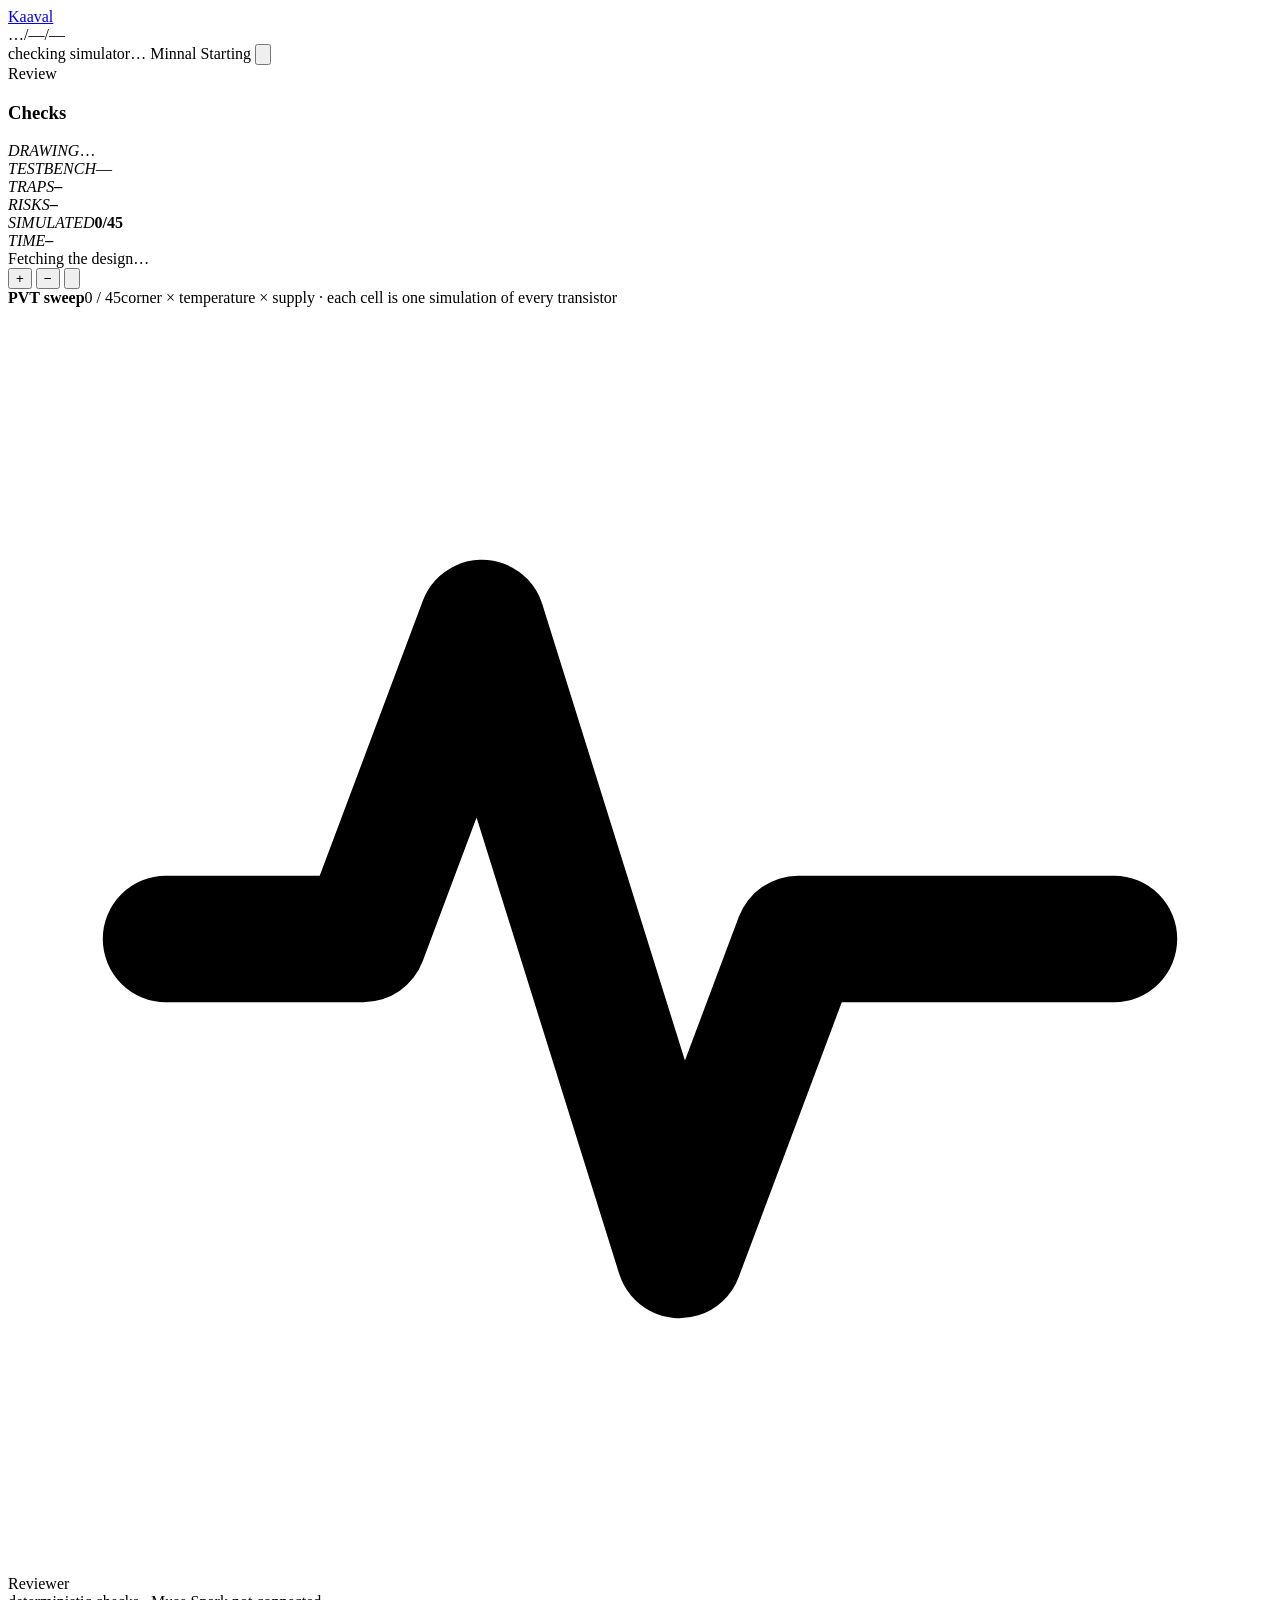
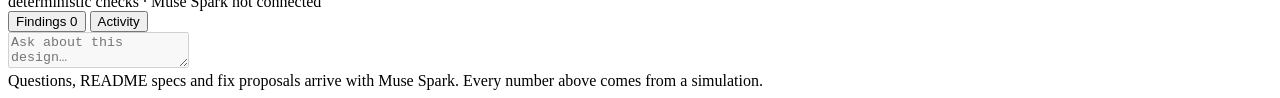
==== app/static/bench.html @ a88e6e8b "Kaaval: analog blocks reviewed in their chip context" ====
<!doctype html>
<html lang="en">
<head>
<meta charset="utf-8">
<meta name="viewport" content="width=device-width,initial-scale=1,viewport-fit=cover">
<title>Review · Kaaval</title>
<link rel="preconnect" href="https://fonts.googleapis.com"><link rel="preconnect" href="https://fonts.gstatic.com" crossorigin>
<link href="https://fonts.googleapis.com/css2?family=Archivo:wght@600;700;800&family=Inter+Tight:wght@400;500;600&family=JetBrains+Mono:wght@400;500&display=swap" rel="stylesheet">
<link rel="stylesheet" href="/static/kaaval.css">
<script>try{const t=localStorage.getItem('kv-theme');if(t)document.documentElement.dataset.theme=t}catch(e){}</script>
</head>
<body>
<header class="top">
  <a class="mark k-mark" href="/" aria-label="Kaaval home">Kaaval<i></i></a>
  <nav class="crumbs" aria-label="what is being reviewed"><span id="c-src">…</span><span class="sep">/</span><span class="mono" id="c-sha">—</span><span class="sep">/</span><span class="mono" id="c-tb">—</span></nav>
  <div class="sp"></div>
  <span class="chip" id="simchip" title="Checking the simulator and process kit…"><span class="d"></span><span class="t">checking simulator…</span></span>
  <span class="chip" id="minnal"><span class="d"></span>Minnal</span>
  <span class="chip live" id="state"><span class="d"></span>Starting</span>
  <button class="btn icon" id="theme" type="button" aria-label="Switch light or dark theme"><svg viewBox="0 0 16 16" aria-hidden="true"><circle cx="8" cy="8" r="5.75" fill="none" stroke="currentColor" stroke-width="1.5"/><path d="M8 2.25a5.75 5.75 0 0 1 0 11.5z" fill="currentColor"/></svg></button>
</header>
<main class="bench">
  <aside class="pane" aria-label="Review progress and checks">
    <div class="pane-h">Review<span class="sp"></span><span class="num" id="elapsed"></span></div>
    <div class="scroll">
      <ol class="steps" id="steps"></ol>
      <div class="fam"><h3>Checks</h3><div id="fams"></div></div>
    </div>
  </aside>
  <section class="pane center" aria-label="Circuit and PVT sweep">
    <div class="tbar mono" id="tbar" aria-label="Title block">
      <div class="tb-d"><i>DRAWING</i><span id="tb-dut">…</span></div>
      <div><i>TESTBENCH</i><span id="tb-tb">—</span></div>
      <div class="r"><i>TRAPS</i><b id="tb-traps">–</b></div>
      <div class="r"><i>RISKS</i><b id="tb-risks">–</b></div>
      <div class="r"><i>SIMULATED</i><b id="tb-sims">0/45</b></div>
      <div class="r"><i>TIME</i><b id="tb-time">–</b></div>
    </div>
    <div class="canvas" id="canvas">
      <div class="stage" id="stage"></div>
      <div class="empty-canvas" id="cv-empty"><div><div class="spin"></div><span id="cv-msg">Fetching the design…</span></div></div>
      <div class="hud"><div class="label" id="cv-label" hidden></div>
        <div class="tools"><button class="btn icon" id="zin" type="button" aria-label="Zoom in">+</button>
          <button class="btn icon" id="zout" type="button" aria-label="Zoom out">−</button>
          <button class="btn icon" id="zfit" type="button" aria-label="Fit to view"><svg viewBox="0 0 16 16" aria-hidden="true"><path d="M2.5 6V2.5H6M10 2.5h3.5V6M13.5 10v3.5H10M6 13.5H2.5V10" fill="none" stroke="currentColor" stroke-width="1.5" stroke-linecap="round" stroke-linejoin="round"/></svg></button></div></div>
      
      <div class="legend" id="legend" hidden><span><i style="background:var(--ok)"></i>keeps margin</span><span><i style="background:var(--near)"></i>under 100 mV</span><span><i style="background:var(--fail)"></i>falls into triode</span><span><i style="background:var(--idle)"></i>not in saturation by design</span></div>
    </div>
    <div class="pvt" aria-label="Process, temperature and supply sweep">
      <div class="pvt-h"><b>PVT sweep</b><span class="n num" id="pvt-n">0 / 45</span><span class="hint">corner × temperature × supply · each cell is one simulation of every transistor</span></div>
      <div class="matrix" id="matrix"></div>
    </div>
    <div class="evid" id="evid" hidden aria-label="Evidence for the selected finding">
      <div class="evid-h"><b id="ev-title">Evidence</b><span class="hint" id="ev-hint"></span><button class="btn icon" id="ev-x" type="button" aria-label="Close evidence">×</button></div>
      <div class="evid-b"><div class="ev-lat" id="ev-lat"></div><div class="ev-plot"><canvas id="ev-cv"></canvas><div class="ev-read mono" id="ev-read"></div></div></div>
    </div>
  </section>
  <aside class="pane dock" aria-label="Reviewer">
    <div class="who"><div class="avatar"><svg viewBox="0 0 16 16" aria-hidden="true"><path d="M2 8h2.5l1.5-4 2.5 8 1.5-4H14" fill="none" stroke="currentColor" stroke-width="1.6" stroke-linecap="round" stroke-linejoin="round"/></svg></div>
      <div><div class="nm">Reviewer</div><div class="st" id="who-st">deterministic checks · Muse Spark not connected</div></div></div>
    <div class="tabs" role="tablist"><button role="tab" id="tab-f" aria-selected="false">Findings <span class="num" id="tab-fn">0</span></button>
      <button role="tab" id="tab-a" aria-selected="true">Activity</button></div>
    <div class="scroll"><div class="feed" id="flist" hidden></div><div class="feed" id="feed" aria-live="polite"></div></div>
    <div class="composer"><div class="box"><textarea id="ask" disabled placeholder="Ask about this design…"></textarea></div>
      <div class="note">Questions, README specs and fix proposals arrive with Muse Spark. Every number above comes from a simulation.</div></div>
  </aside>
</main>
<div class="tip" id="tip"></div>
<script src="https://cdnjs.cloudflare.com/ajax/libs/gsap/3.12.5/gsap.min.js"></script>
<script src="/static/bench.js"></script>
</body>
</html>
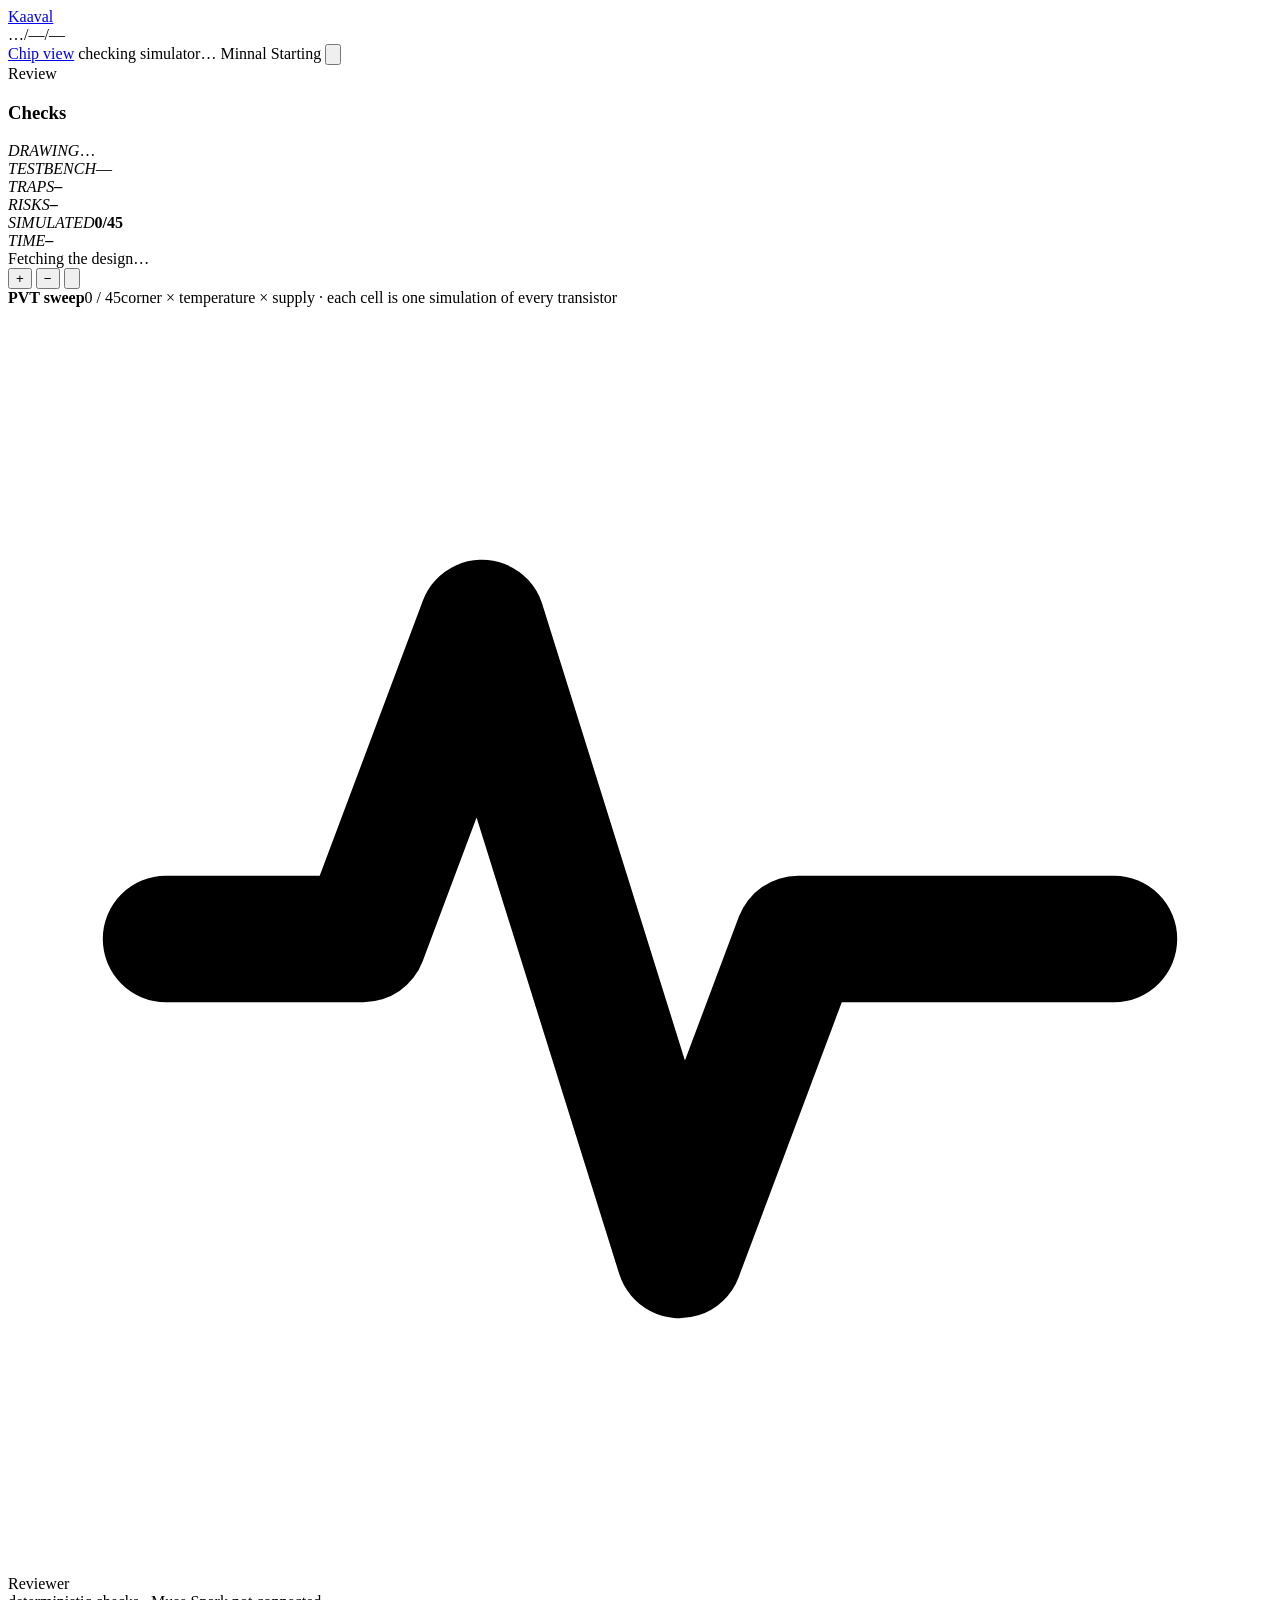
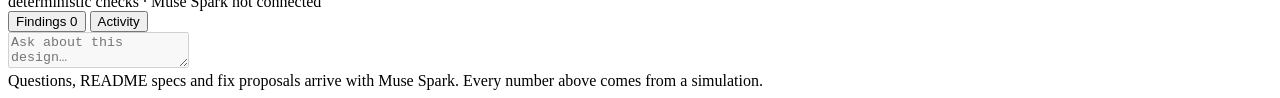
==== commit 7e0d5f44: "Kaaval Zoom; Silicon Twin wording" ====
--- a/app/static/bench.html
+++ b/app/static/bench.html
@@ -14,6 +14,7 @@
   <a class="mark k-mark" href="/" aria-label="Kaaval home">Kaaval<i></i></a>
   <nav class="crumbs" aria-label="what is being reviewed"><span id="c-src">…</span><span class="sep">/</span><span class="mono" id="c-sha">—</span><span class="sep">/</span><span class="mono" id="c-tb">—</span></nav>
   <div class="sp"></div>
+  <a class="btn" id="zoom" href="#" title="The whole tile: rails, pads and blocks, down to each block's schematic">Chip view</a>
   <span class="chip" id="simchip" title="Checking the simulator and process kit…"><span class="d"></span><span class="t">checking simulator…</span></span>
   <span class="chip" id="minnal"><span class="d"></span>Minnal</span>
   <span class="chip live" id="state"><span class="d"></span>Starting</span>
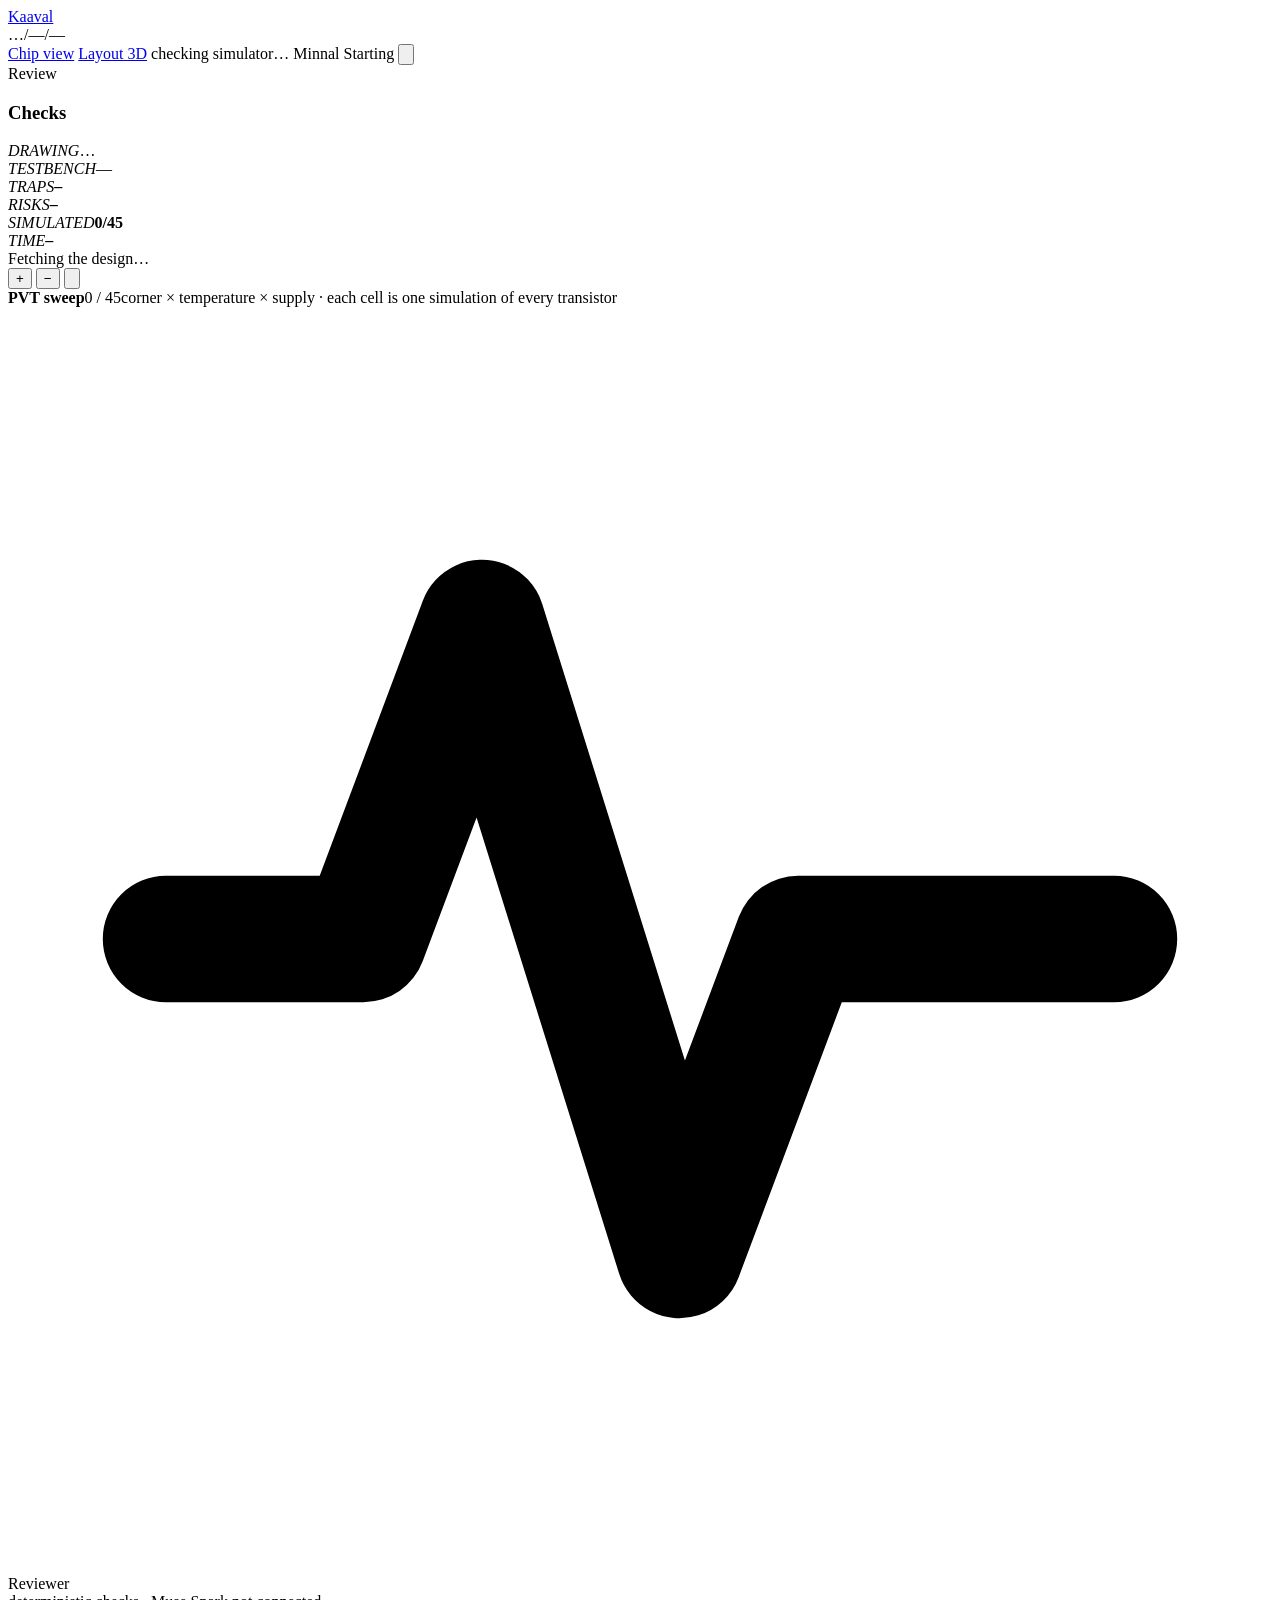
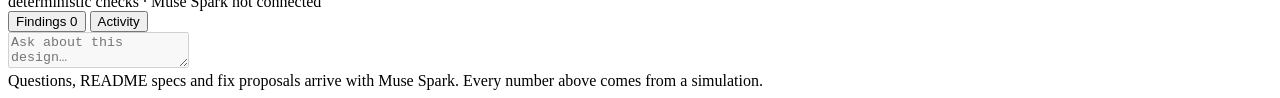
==== commit 10083873: "Sync from development" ====
--- a/app/static/bench.html
+++ b/app/static/bench.html
@@ -15,6 +15,7 @@
   <nav class="crumbs" aria-label="what is being reviewed"><span id="c-src">…</span><span class="sep">/</span><span class="mono" id="c-sha">—</span><span class="sep">/</span><span class="mono" id="c-tb">—</span></nav>
   <div class="sp"></div>
   <a class="btn" id="zoom" href="#" title="The whole tile: rails, pads and blocks, down to each block's schematic">Chip view</a>
+  <a class="btn" id="l3d" href="#" title="The committed layout as stacked 3D layers">Layout 3D</a>
   <span class="chip" id="simchip" title="Checking the simulator and process kit…"><span class="d"></span><span class="t">checking simulator…</span></span>
   <span class="chip" id="minnal"><span class="d"></span>Minnal</span>
   <span class="chip live" id="state"><span class="d"></span>Starting</span>
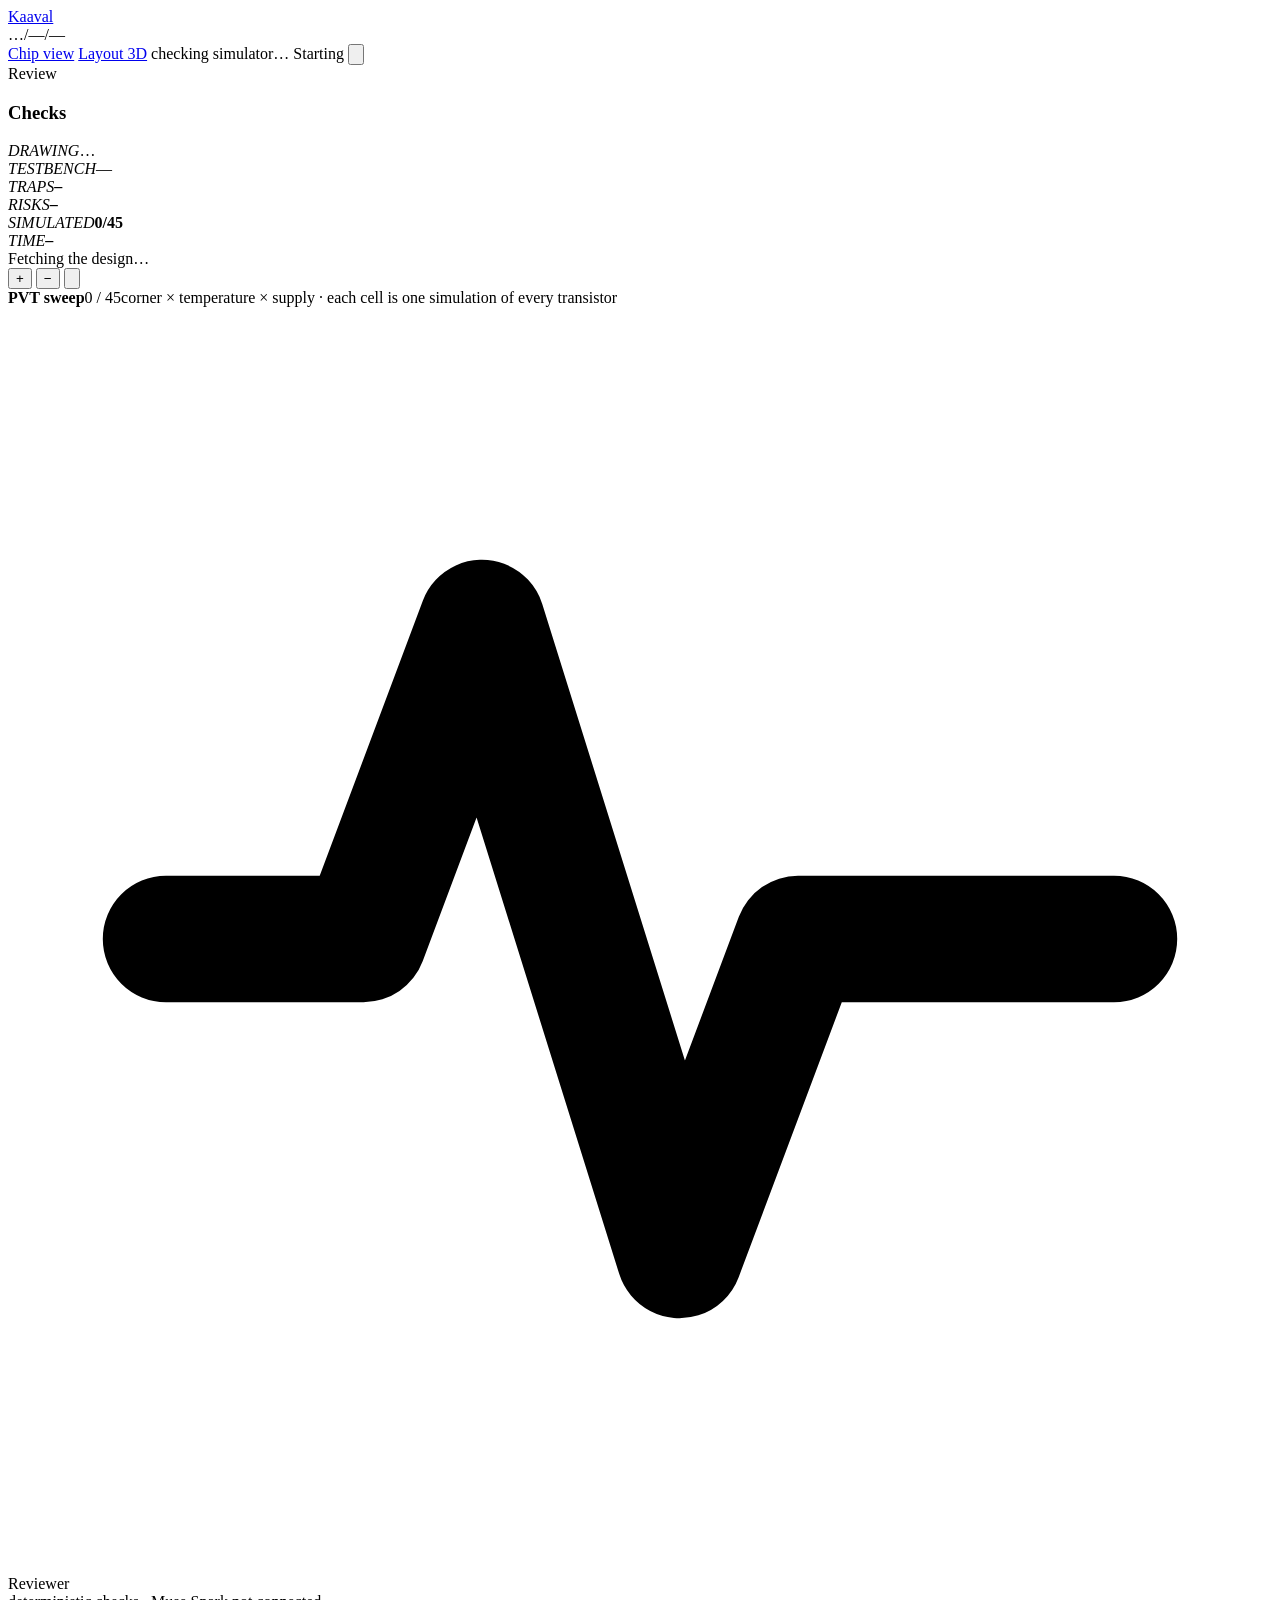
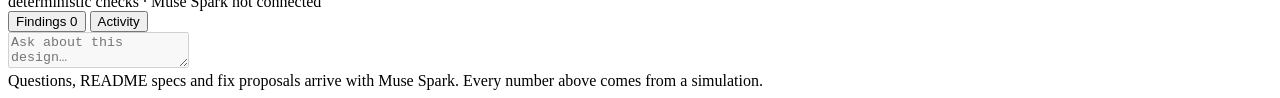
==== commit aeeaf63f: "Sizing fixes by Muse Spark; no Minnal" ====
--- a/app/static/bench.html
+++ b/app/static/bench.html
@@ -17,7 +17,6 @@
   <a class="btn" id="zoom" href="#" title="The whole tile: rails, pads and blocks, down to each block's schematic">Chip view</a>
   <a class="btn" id="l3d" href="#" title="The committed layout as stacked 3D layers">Layout 3D</a>
   <span class="chip" id="simchip" title="Checking the simulator and process kit…"><span class="d"></span><span class="t">checking simulator…</span></span>
-  <span class="chip" id="minnal"><span class="d"></span>Minnal</span>
   <span class="chip live" id="state"><span class="d"></span>Starting</span>
   <button class="btn icon" id="theme" type="button" aria-label="Switch light or dark theme"><svg viewBox="0 0 16 16" aria-hidden="true"><circle cx="8" cy="8" r="5.75" fill="none" stroke="currentColor" stroke-width="1.5"/><path d="M8 2.25a5.75 5.75 0 0 1 0 11.5z" fill="currentColor"/></svg></button>
 </header>
@@ -69,6 +68,7 @@
 </main>
 <div class="tip" id="tip"></div>
 <script src="https://cdnjs.cloudflare.com/ajax/libs/gsap/3.12.5/gsap.min.js"></script>
+<script src="/static/tour.js"></script>
 <script src="/static/bench.js"></script>
 </body>
 </html>
